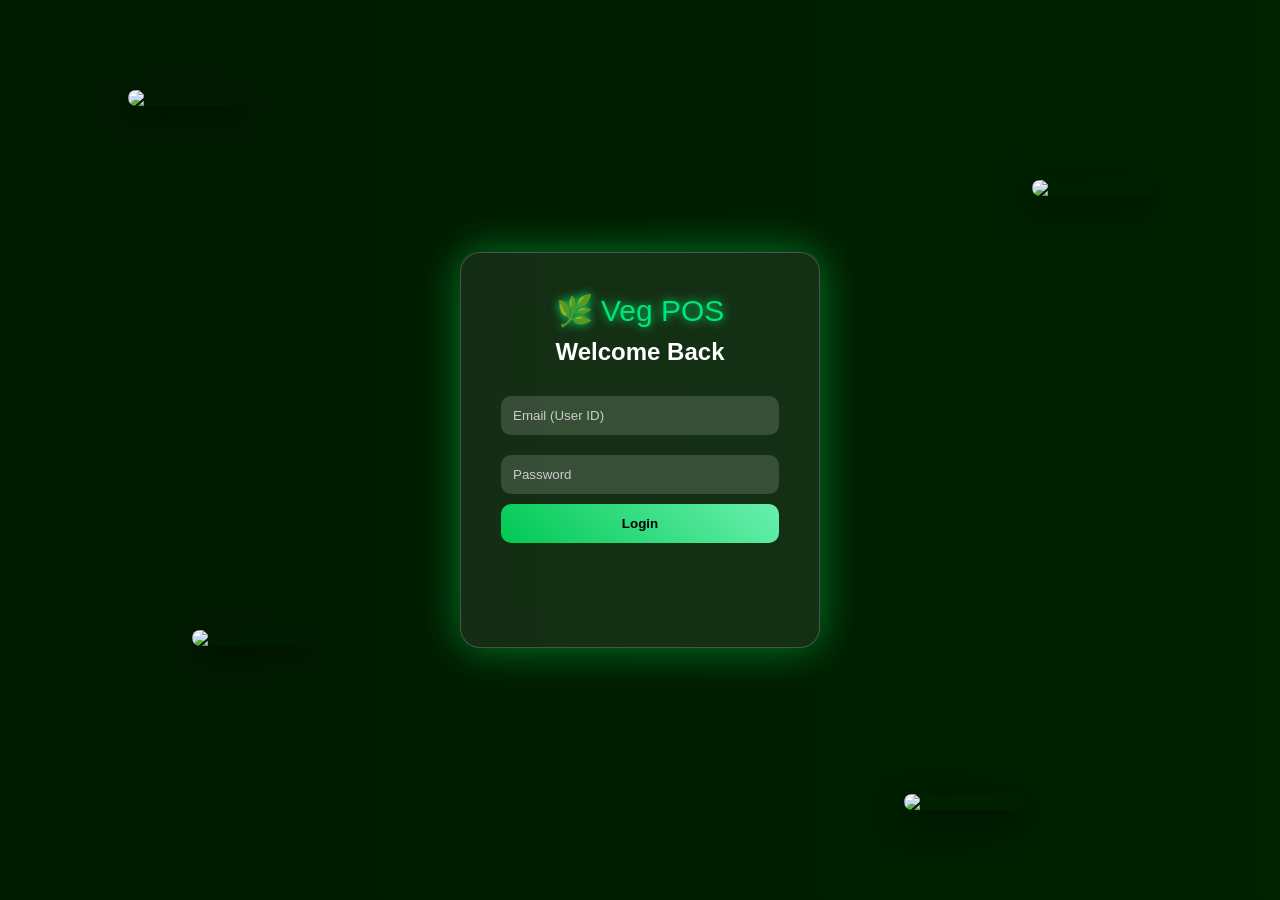
==== index.html @ cc53a9de "Add files via upload" ====
<!DOCTYPE html>
<html>
<head>
  <title>Veg POS Login</title>

  <style>
    * {
      margin: 0;
      padding: 0;
      box-sizing: border-box;
      font-family: 'Segoe UI', sans-serif;
    }

    body {
      height: 100vh;
      overflow: hidden;
      background: linear-gradient(270deg, #001a00, #003300, #001a00);
      background-size: 600% 600%;
      animation: bgMove 10s infinite;
      display: flex;
      justify-content: center;
      align-items: center;
    }

    @keyframes bgMove {
      0% {background-position: 0% 50%;}
      50% {background-position: 100% 50%;}
      100% {background-position: 0% 50%;}
    }

    .food {
      position: absolute;
      width: 120px;
      border-radius: 20px;
      animation: float 6s infinite ease-in-out, rotate 20s linear infinite;
      box-shadow: 0 10px 30px rgba(0,0,0,0.5);
    }

    .f1 { top: 10%; left: 10%; }
    .f2 { top: 70%; left: 15%; }
    .f3 { top: 20%; right: 10%; }
    .f4 { bottom: 10%; right: 20%; }

    @keyframes float {
      0%,100% { transform: translateY(0); }
      50% { transform: translateY(-40px); }
    }

    @keyframes rotate {
      from { transform: rotate(0deg); }
      to { transform: rotate(360deg); }
    }

    .login-box {
      position: relative;
      z-index: 2;
      width: 360px;
      padding: 40px;
      border-radius: 20px;
      background: rgba(255,255,255,0.08);
      backdrop-filter: blur(20px);
      border: 1px solid rgba(255,255,255,0.2);
      box-shadow: 0 0 40px rgba(0, 255, 100, 0.4);
      text-align: center;
      color: white;
      animation: fadeIn 1.5s ease;
    }

    @keyframes fadeIn {
      from {opacity: 0; transform: translateY(50px);}
      to {opacity: 1; transform: translateY(0);}
    }

    .logo {
      font-size: 30px;
      margin-bottom: 10px;
      color: #00e676;
      text-shadow: 0 0 10px #00e676;
    }

    h2 {
      margin-bottom: 20px;
    }

    input {
      width: 100%;
      padding: 12px;
      margin: 10px 0;
      border: none;
      border-radius: 10px;
      background: rgba(255,255,255,0.15);
      color: white;
      outline: none;
      transition: 0.3s;
    }

    input:focus {
      background: rgba(255,255,255,0.25);
      box-shadow: 0 0 10px #00e676;
    }

    input::placeholder {
      color: #ccc;
    }

    button {
      width: 100%;
      padding: 12px;
      border: none;
      border-radius: 10px;
      background: linear-gradient(45deg, #00c853, #69f0ae);
      color: black;
      font-weight: bold;
      cursor: pointer;
      transition: 0.3s;
    }

    button:hover {
      transform: scale(1.05);
      box-shadow: 0 0 20px #69f0ae;
    }

    #error-msg {
      margin-top: 12px;
      font-size: 13px;
      color: #ff5252;
      min-height: 20px;
    }

    #loading-msg {
      margin-top: 12px;
      font-size: 13px;
      color: #69f0ae;
      min-height: 20px;
    }
  </style>
</head>

<body>

<!-- VEG FOOD IMAGES -->
<img class="food f1" src="https://images.unsplash.com/photo-1512621776951-a57141f2eefd">
<img class="food f2" src="https://images.unsplash.com/photo-1546069901-ba9599a7e63c">
<img class="food f3" src="https://images.unsplash.com/photo-1504674900247-0877df9cc836">
<img class="food f4" src="https://images.unsplash.com/photo-1543353071-087092ec393a">

<!-- LOGIN -->
<div class="login-box">
  <div class="logo">🌿 Veg POS</div>
  <h2>Welcome Back</h2>

  <input id="email" type="email" placeholder="Email (User ID)">
  <input id="password" type="password" placeholder="Password">

  <button onclick="login()">Login</button>

  <p id="loading-msg"></p>
  <p id="error-msg"></p>
</div>

<!-- Firebase SDK -->
<script type="module">
  import { initializeApp } from "https://www.gstatic.com/firebasejs/10.12.0/firebase-app.js";
  import { getAuth, signInWithEmailAndPassword, onAuthStateChanged }
    from "https://www.gstatic.com/firebasejs/10.12.0/firebase-auth.js";

  const firebaseConfig = {
    apiKey: "AIzaSyBsRxWD2R1GkSEM-duLwQe3jAi7yw5vvvM",
    authDomain: "restaurant-system-beec1.firebaseapp.com",
    projectId: "restaurant-system-beec1",
    storageBucket: "restaurant-system-beec1.firebasestorage.app",
    messagingSenderId: "106757122327",
    appId: "1:106757122327:web:723d8dacbba3087b686f52",
    measurementId: "G-5MQHDVS4TN"
  };

  const app = initializeApp(firebaseConfig);
  const auth = getAuth(app);

  // Agar user pehle se logged in hai toh seedha panel pe bhejo
  onAuthStateChanged(auth, (user) => {
    if (user) {
      window.location.href = "client/index.html";
    }
  });

  window.login = function () {
    const email = document.getElementById("email").value.trim();
    const password = document.getElementById("password").value.trim();
    const errorMsg = document.getElementById("error-msg");
    const loadingMsg = document.getElementById("loading-msg");

    errorMsg.innerText = "";
    loadingMsg.innerText = "Logging in... ⏳";

    if (!email || !password) {
      loadingMsg.innerText = "";
      errorMsg.innerText = "❌ Email aur Password dono bharo!";
      return;
    }

    signInWithEmailAndPassword(auth, email, password)
      .then(() => {
        loadingMsg.innerText = "✅ Login ho raha hai...";
        // onAuthStateChanged redirect karega
      })
      .catch((error) => {
        loadingMsg.innerText = "";
        if (error.code === "auth/user-not-found" || error.code === "auth/wrong-password" || error.code === "auth/invalid-credential") {
          errorMsg.innerText = "❌ Wrong Email ya Password!";
        } else if (error.code === "auth/invalid-email") {
          errorMsg.innerText = "❌ Email format sahi nahi hai!";
        } else {
          errorMsg.innerText = "❌ Error: " + error.message;
        }
      });
  }

</script>

</body>
</html>
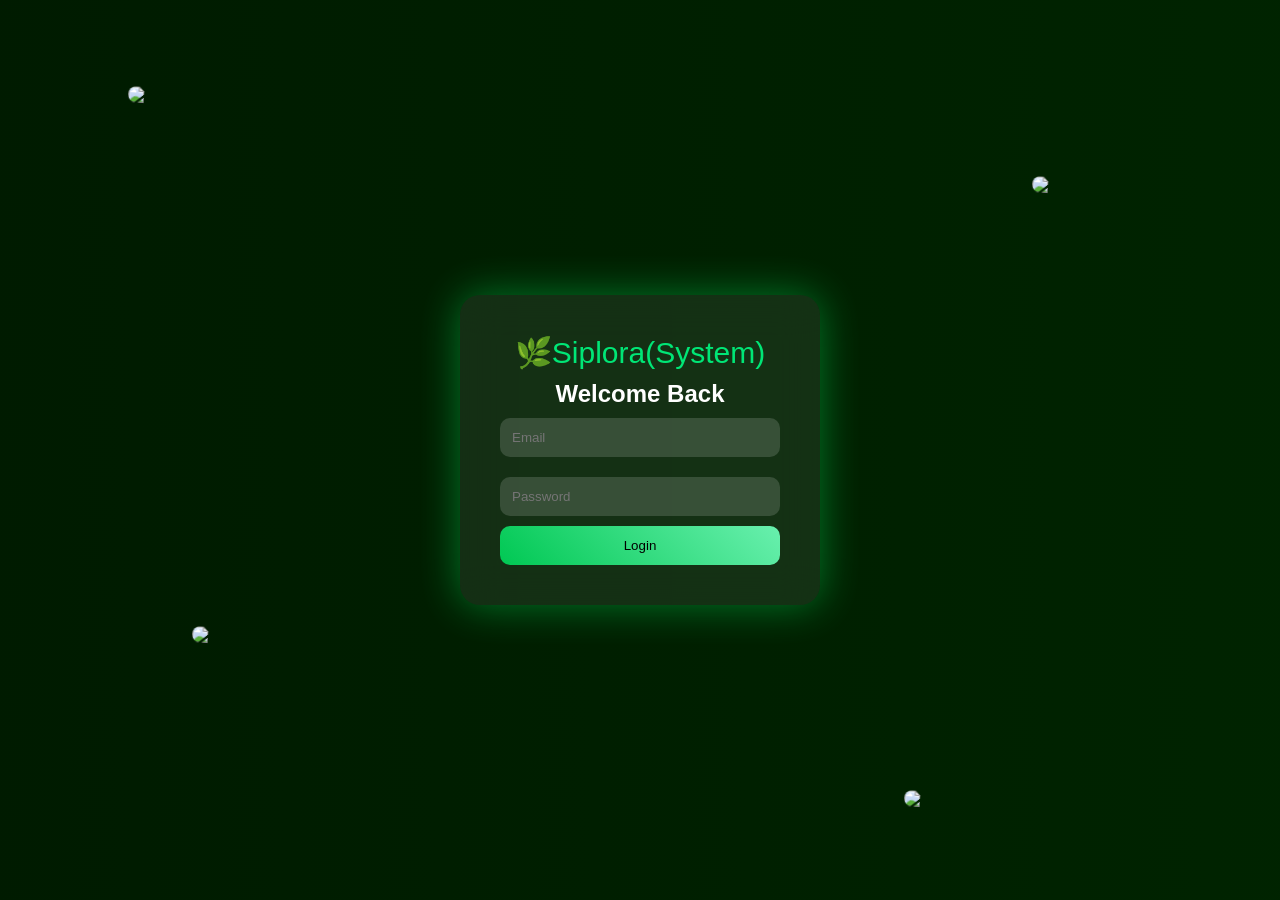
==== commit 51db086d: "Add files via upload" ====
--- a/index.html
+++ b/index.html
@@ -1,222 +1,11 @@
-<!DOCTYPE html>
-<html>
-<head>
-  <title>Veg POS Login</title>
-
-  <style>
-    * {
-      margin: 0;
-      padding: 0;
-      box-sizing: border-box;
-      font-family: 'Segoe UI', sans-serif;
-    }
-
-    body {
-      height: 100vh;
-      overflow: hidden;
-      background: linear-gradient(270deg, #001a00, #003300, #001a00);
-      background-size: 600% 600%;
-      animation: bgMove 10s infinite;
-      display: flex;
-      justify-content: center;
-      align-items: center;
-    }
-
-    @keyframes bgMove {
-      0% {background-position: 0% 50%;}
-      50% {background-position: 100% 50%;}
-      100% {background-position: 0% 50%;}
-    }
-
-    .food {
-      position: absolute;
-      width: 120px;
-      border-radius: 20px;
-      animation: float 6s infinite ease-in-out, rotate 20s linear infinite;
-      box-shadow: 0 10px 30px rgba(0,0,0,0.5);
-    }
-
-    .f1 { top: 10%; left: 10%; }
-    .f2 { top: 70%; left: 15%; }
-    .f3 { top: 20%; right: 10%; }
-    .f4 { bottom: 10%; right: 20%; }
-
-    @keyframes float {
-      0%,100% { transform: translateY(0); }
-      50% { transform: translateY(-40px); }
-    }
-
-    @keyframes rotate {
-      from { transform: rotate(0deg); }
-      to { transform: rotate(360deg); }
-    }
-
-    .login-box {
-      position: relative;
-      z-index: 2;
-      width: 360px;
-      padding: 40px;
-      border-radius: 20px;
-      background: rgba(255,255,255,0.08);
-      backdrop-filter: blur(20px);
-      border: 1px solid rgba(255,255,255,0.2);
-      box-shadow: 0 0 40px rgba(0, 255, 100, 0.4);
-      text-align: center;
-      color: white;
-      animation: fadeIn 1.5s ease;
-    }
-
-    @keyframes fadeIn {
-      from {opacity: 0; transform: translateY(50px);}
-      to {opacity: 1; transform: translateY(0);}
-    }
-
-    .logo {
-      font-size: 30px;
-      margin-bottom: 10px;
-      color: #00e676;
-      text-shadow: 0 0 10px #00e676;
-    }
-
-    h2 {
-      margin-bottom: 20px;
-    }
-
-    input {
-      width: 100%;
-      padding: 12px;
-      margin: 10px 0;
-      border: none;
-      border-radius: 10px;
-      background: rgba(255,255,255,0.15);
-      color: white;
-      outline: none;
-      transition: 0.3s;
-    }
-
-    input:focus {
-      background: rgba(255,255,255,0.25);
-      box-shadow: 0 0 10px #00e676;
-    }
-
-    input::placeholder {
-      color: #ccc;
-    }
-
-    button {
-      width: 100%;
-      padding: 12px;
-      border: none;
-      border-radius: 10px;
-      background: linear-gradient(45deg, #00c853, #69f0ae);
-      color: black;
-      font-weight: bold;
-      cursor: pointer;
-      transition: 0.3s;
-    }
-
-    button:hover {
-      transform: scale(1.05);
-      box-shadow: 0 0 20px #69f0ae;
-    }
-
-    #error-msg {
-      margin-top: 12px;
-      font-size: 13px;
-      color: #ff5252;
-      min-height: 20px;
-    }
-
-    #loading-msg {
-      margin-top: 12px;
-      font-size: 13px;
-      color: #69f0ae;
-      min-height: 20px;
-    }
-  </style>
-</head>
-
-<body>
-
-<!-- VEG FOOD IMAGES -->
-<img class="food f1" src="https://images.unsplash.com/photo-1512621776951-a57141f2eefd">
-<img class="food f2" src="https://images.unsplash.com/photo-1546069901-ba9599a7e63c">
-<img class="food f3" src="https://images.unsplash.com/photo-1504674900247-0877df9cc836">
-<img class="food f4" src="https://images.unsplash.com/photo-1543353071-087092ec393a">
-
-<!-- LOGIN -->
-<div class="login-box">
-  <div class="logo">🌿 Veg POS</div>
-  <h2>Welcome Back</h2>
-
-  <input id="email" type="email" placeholder="Email (User ID)">
-  <input id="password" type="password" placeholder="Password">
-
-  <button onclick="login()">Login</button>
-
-  <p id="loading-msg"></p>
-  <p id="error-msg"></p>
-</div>
-
-<!-- Firebase SDK -->
-<script type="module">
-  import { initializeApp } from "https://www.gstatic.com/firebasejs/10.12.0/firebase-app.js";
-  import { getAuth, signInWithEmailAndPassword, onAuthStateChanged }
-    from "https://www.gstatic.com/firebasejs/10.12.0/firebase-auth.js";
-
-  const firebaseConfig = {
-    apiKey: "AIzaSyBsRxWD2R1GkSEM-duLwQe3jAi7yw5vvvM",
-    authDomain: "restaurant-system-beec1.firebaseapp.com",
-    projectId: "restaurant-system-beec1",
-    storageBucket: "restaurant-system-beec1.firebasestorage.app",
-    messagingSenderId: "106757122327",
-    appId: "1:106757122327:web:723d8dacbba3087b686f52",
-    measurementId: "G-5MQHDVS4TN"
-  };
-
-  const app = initializeApp(firebaseConfig);
-  const auth = getAuth(app);
-
-  // Agar user pehle se logged in hai toh seedha panel pe bhejo
-  onAuthStateChanged(auth, (user) => {
-    if (user) {
-      window.location.href = "client/index.html";
-    }
-  });
-
-  window.login = function () {
-    const email = document.getElementById("email").value.trim();
-    const password = document.getElementById("password").value.trim();
-    const errorMsg = document.getElementById("error-msg");
-    const loadingMsg = document.getElementById("loading-msg");
-
-    errorMsg.innerText = "";
-    loadingMsg.innerText = "Logging in... ⏳";
-
-    if (!email || !password) {
-      loadingMsg.innerText = "";
-      errorMsg.innerText = "❌ Email aur Password dono bharo!";
-      return;
-    }
-
-    signInWithEmailAndPassword(auth, email, password)
-      .then(() => {
-        loadingMsg.innerText = "✅ Login ho raha hai...";
-        // onAuthStateChanged redirect karega
-      })
-      .catch((error) => {
-        loadingMsg.innerText = "";
-        if (error.code === "auth/user-not-found" || error.code === "auth/wrong-password" || error.code === "auth/invalid-credential") {
-          errorMsg.innerText = "❌ Wrong Email ya Password!";
-        } else if (error.code === "auth/invalid-email") {
-          errorMsg.innerText = "❌ Email format sahi nahi hai!";
-        } else {
-          errorMsg.innerText = "❌ Error: " + error.message;
-        }
-      });
-  }
-
-</script>
-
-</body>
+<!DOCTYPE html>
+<html>
+<head>
+  <meta charset="UTF-8">
+  <meta http-equiv="refresh" content="0; url=login.html">
+  <title>Redirecting...</title>
+</head>
+<body>
+  Redirecting to login page...
+</body>
 </html>
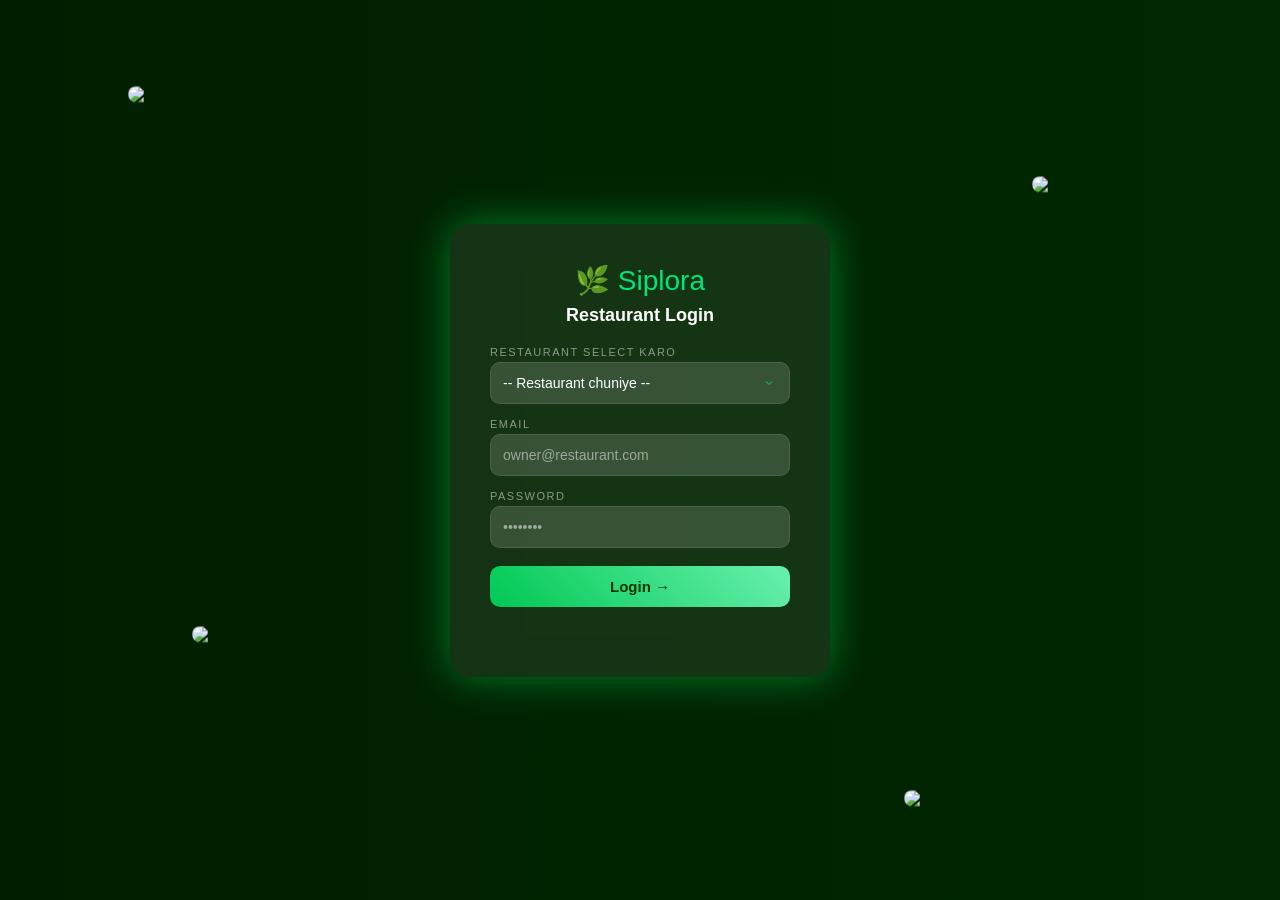
==== commit e9323246: "Add files via upload" ====
--- a/index.html
+++ b/index.html
@@ -1,11 +1,11 @@
-<!DOCTYPE html>
-<html>
-<head>
-  <meta charset="UTF-8">
-  <meta http-equiv="refresh" content="0; url=login.html">
-  <title>Redirecting...</title>
-</head>
-<body>
-  Redirecting to login page...
-</body>
+<!DOCTYPE html>
+<html>
+<head>
+  <meta charset="UTF-8">
+  <meta http-equiv="refresh" content="0; url=login.html">
+  <title>Redirecting...</title>
+</head>
+<body>
+  Redirecting to login page...
+</body>
 </html>
